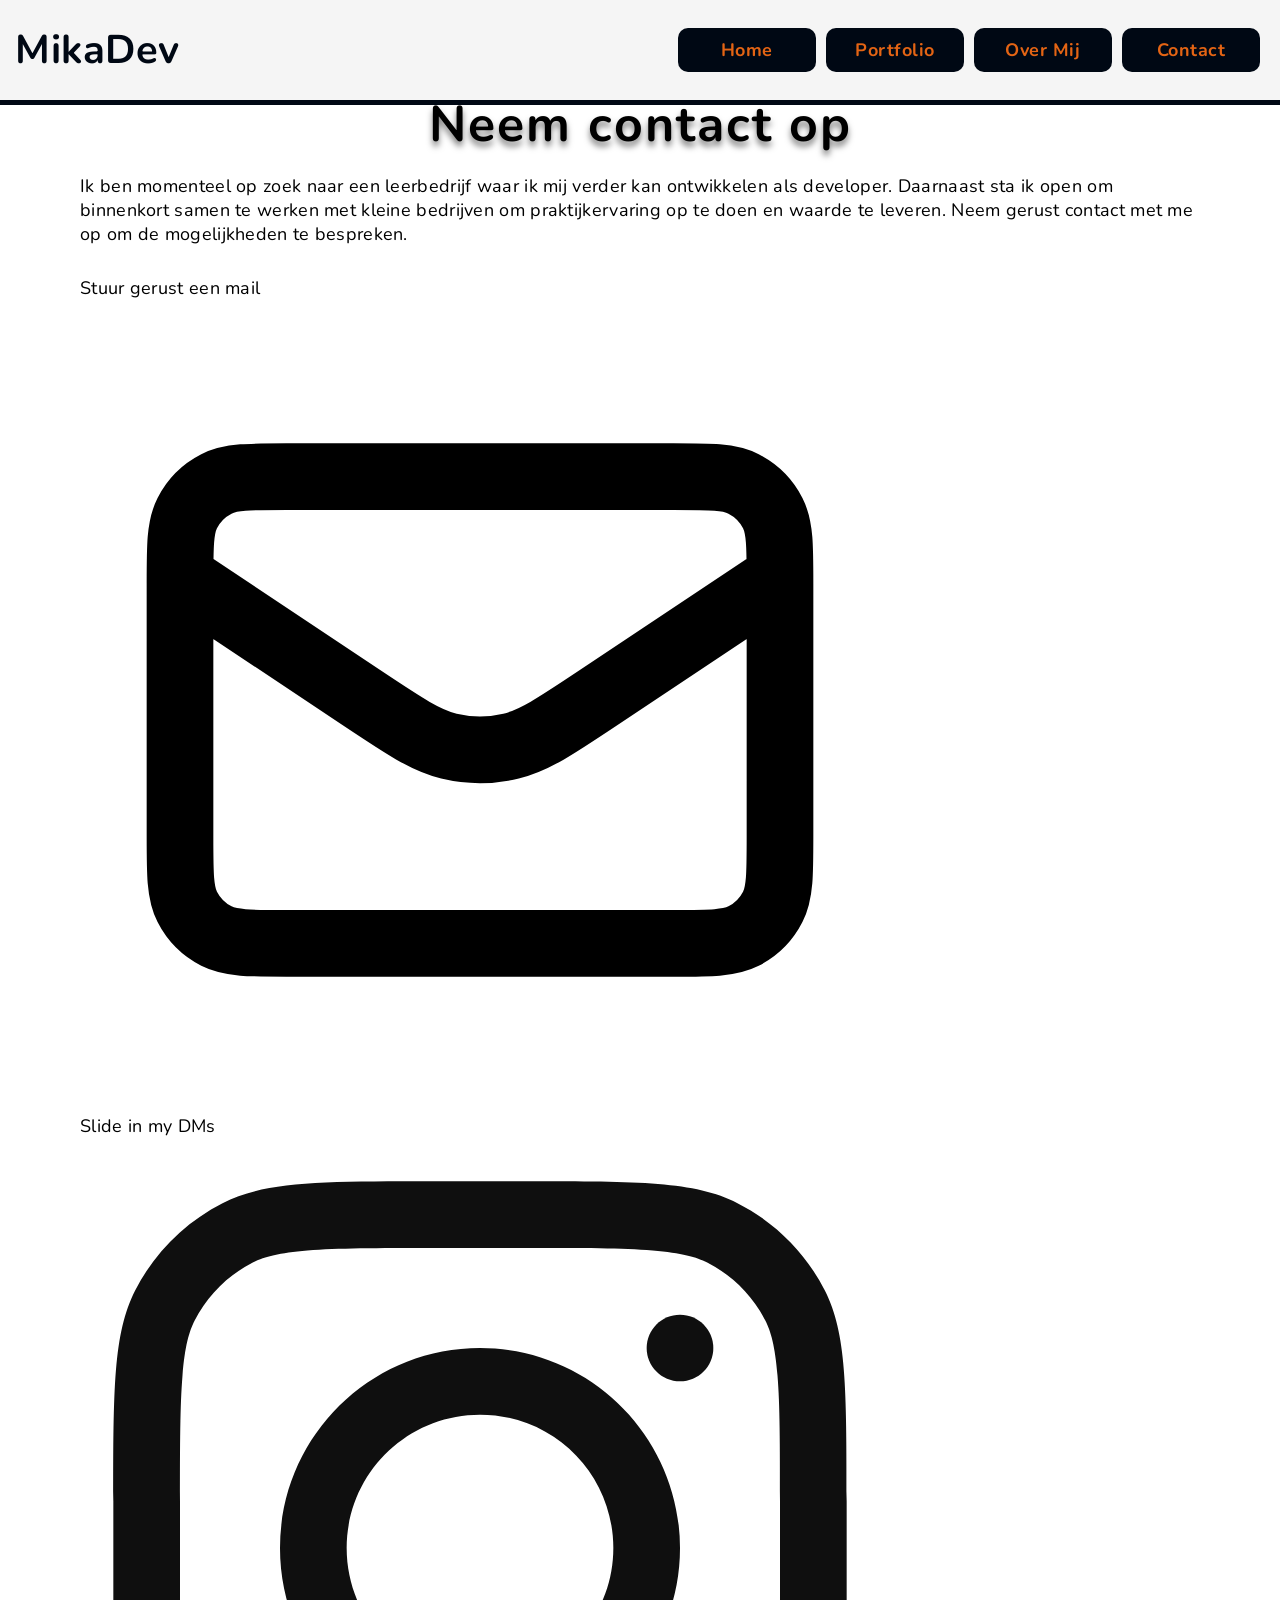
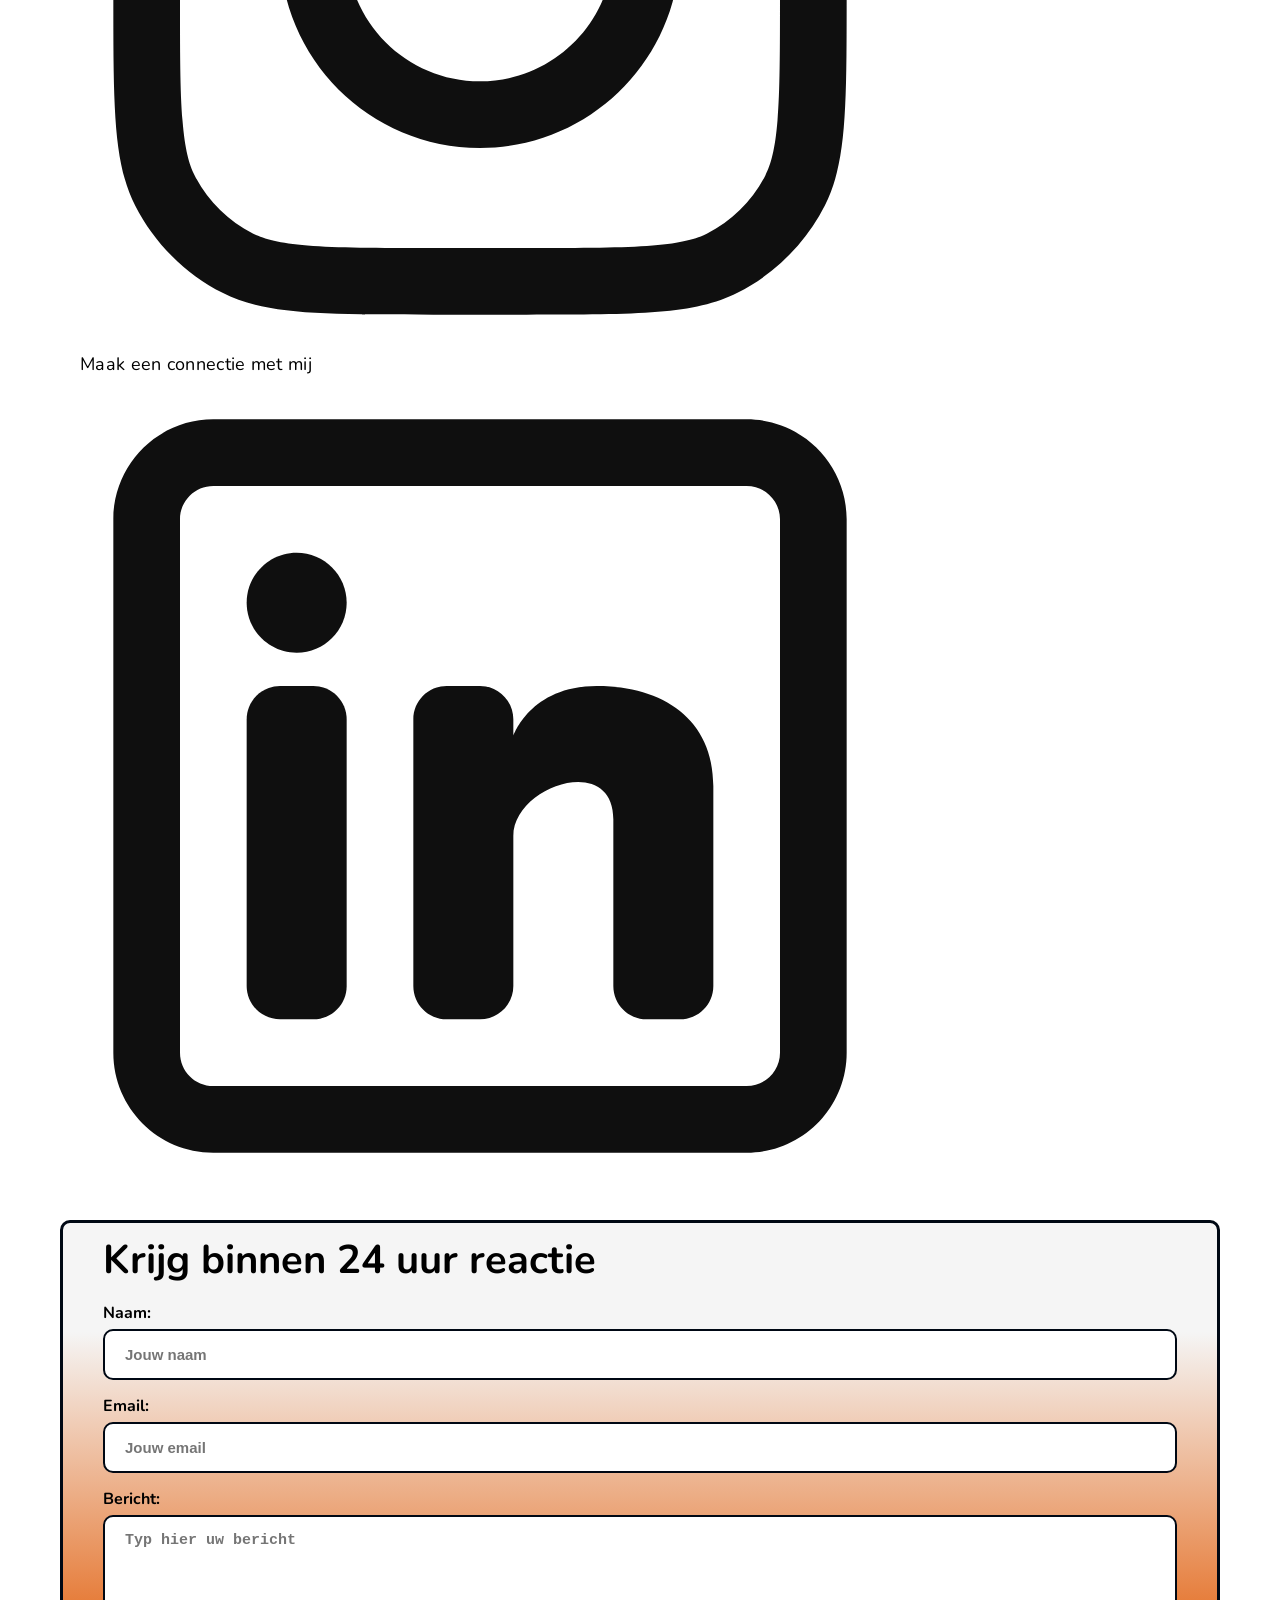
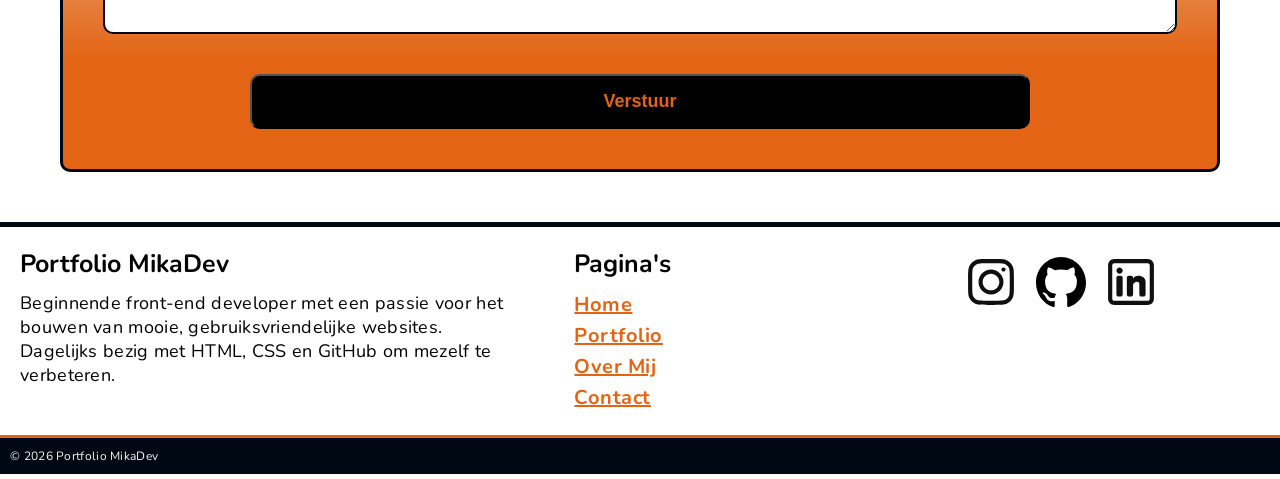
==== contact.html @ 74ca9ab7 "contact page html gemaakt" ====
<!doctype html>
<html lang="en">
  <head>
    <meta charset="UTF-8" />
    <meta name="viewport" content="width=device-width, initial-scale=1.0" />
    <title>Portfolio Mika</title>
    <link rel="stylesheet" href="css/style.css" />
    <link
      href="https://fonts.googleapis.com/css2?family=Nunito:ital,wght@0,200..1000;1,200..1000&display=swap"
      rel="stylesheet"
    />
  </head>
  <body>
    <header>
      <nav class="navbar">
        <a href="index.html" class="nav-logo">MikaDev</a>

        <ul>
          <li><a href="index.html">Home</a></li>
          <li><a href="portfolio.html">Portfolio</a></li>
          <li><a href="over-mij.html">Over Mij</a></li>
          <li><a href="contact.html">Contact</a></li>
        </ul>
      </nav>
    </header>

    <main>
      <section class="contact-page-text">
        <div class="container">
          <h1>Neem contact op</h1>
          <p>
            Ik ben momenteel op zoek naar een leerbedrijf waar ik mij verder kan
            ontwikkelen als developer. Daarnaast sta ik open om binnenkort samen
            te werken met kleine bedrijven om praktijkervaring op te doen en
            waarde te leveren. Neem gerust contact met me op om de mogelijkheden
            te bespreken.
          </p>
        </div>
      </section>

      <section class="contact-page-socials">
        <div class="container">
          <div class="contact-socials-grid">
            <div class="contact-socials-card">
              <p>Stuur gerust een mail</p>
              <a href="mailto:jouwemail@gmail.com?subject=Contact via portfolio"
                ><img
                  src="img/email logo.svg"
                  alt="logo van een envelop voor email"
              /></a>
            </div>

            <div class="contact-socials-card">
              <p>Slide in my DMs</p>
              <a
                href="https://www.instagram.com/mikafios/"
                target="_blank"
                rel="noopener noreferrer"
                ><img src="img/Instagram logo.svg" alt="logo van instagram"
              /></a>
            </div>

            <div class="contact-socials-card">
              <p>Maak een connectie met mij</p>
              <a
                href="https://www.linkedin.com/in/mika-huibrechtse-4631a63ba/?skipRedirect=true"
                target="_blank"
                rel="noopener noreferrer"
                ><img src="img/Linkedin Logo.svg" alt="logo van linkedin"
              /></a>
            </div>
          </div>
        </div>
      </section>

      <section class="contact" id="contact">
        <div class="container">
          <h2>Krijg binnen 24 uur reactie</h2>
          <form action="#" method="post">
            <div class="form-group">
              <label for="name">Naam: </label>
              <input
                type="text"
                id="name"
                name="name"
                required
                placeholder="Jouw naam"
              />
            </div>

            <div class="form-group">
              <label for="email">Email: </label>
              <input
                type="email"
                id="email"
                name="email"
                required
                placeholder="Jouw email"
              />
            </div>

            <div class="form-group">
              <label for="bericht">Bericht: </label>
              <textarea
                name="bericht"
                id="bericht"
                placeholder="Typ hier uw bericht"
                rows="5"
                required
              ></textarea>
            </div>

            <button class="btn" type="submit">Verstuur</button>
          </form>
        </div>
      </section>
    </main>

    <footer class="footer">
      <div class="footer-grid-full">
        <div class="footer-grid">
          <div class="footer-card">
            <h3>Portfolio MikaDev</h3>
            <p>
              Beginnende front-end developer met een passie voor het bouwen van
              mooie, gebruiksvriendelijke websites. Dagelijks bezig met HTML,
              CSS en GitHub om mezelf te verbeteren.
            </p>
          </div>
          <div class="footer-card">
            <h3>Pagina's</h3>
            <ul>
              <li><a href="index.html">Home</a></li>
              <li><a href="portfolio.html">Portfolio</a></li>
              <li><a href="over-mij.html">Over Mij</a></li>
              <li><a href="contact.html">Contact</a></li>
            </ul>
          </div>
        </div>
        <div class="footer-socials">
          <a
            href="https://www.instagram.com/mikafios/"
            target="_blank"
            rel="noopener noreferrer"
            ><img src="img/Instagram logo.svg" alt="logo van instagram"
          /></a>
          <a
            href="https://github.com/MikaDevelopNL/MikaH-Portfolio"
            target="_blank"
            rel="noopener noreferrer"
            ><img src="img/Github logo.svg" alt="logo van github"
          /></a>
          <a
            href="https://www.linkedin.com/in/mika-huibrechtse-4631a63ba/?skipRedirect=true"
            target="_blank"
            rel="noopener noreferrer"
            ><img src="img/Linkedin Logo.svg" alt="logo van linkedin"
          /></a>
        </div>
      </div>

      <div class="footer-bottom">
        <p class="footer-copyright">&copy; 2026 Portfolio MikaDev</p>
      </div>
    </footer>
  </body>
</html>
---- css/style.css ----
/* ---------------
    CSS BASIS
 -----------------*/
/* Hier gaan alleen de resets in */
* {
  margin: 0;
  padding: 0;
  box-sizing: border-box;
  overflow-wrap: break-word;
}

.container {
  max-width: 1200px;
  margin: 0 auto;
  padding: 0 20px;
}

html {
  font-size: 62.5%;
}
/* ---------------
    ALGEMEEN
 -----------------*/
/* Hier komen alle semantische elementen */
:root {
  /* kleuren */
  --primary-color: #e36414;
  --secundairy-color: #000814;
  --background-color: #0f0f0f;
  --text-color: #fff;
  --border-color: #e36414;
  --background-button: black;
  /* Spacing */
  --letter-spacing: 0.03rem;
  /* Border Radius */
  --border-radius: 10px;
  /* Schaduwen */
  --text-shadow: 0 5px 6px rgba(0, 0, 0, 0.5);
  --box-shadow: 5px 10px 5px rgba(0, 0, 0, 0.5);
}

body {
  font-family: Nunito, sans-serif;
  overflow-x: hidden;
}

main section {
  margin: 3rem 0;
}

h1,
h2,
h3,
h4 {
  margin-bottom: 1.5rem;
}

h1 {
  text-align: center;
  font-size: 5rem;
  text-shadow: var(--text-shadow);
  letter-spacing: 0.2rem;
}

h2 {
  font-size: 4rem;
}

h3 {
  font-size: 2.5rem;
}

h4 {
  font-size: 2rem;
}

p {
  font-size: 1.5rem;
  letter-spacing: var(--letter-spacing);
  margin-bottom: 1rem;
}

li {
  font-size: 2rem;
}

a {
  color: var(--primary-color);
  font-weight: bold;
  letter-spacing: 0.05rem;
}

a:hover,
a:focus {
  color: whitesmoke;
  text-decoration: underline;
}

a:active {
  color: whitesmoke;
  transform: translateY(2px);
}
/* ---------------
    NAVBAR
 -----------------*/
/* Hier komt alles van de navigatie in van de website */
.navbar {
  display: grid;
  align-items: center;
  max-width: 100%;
  position: static;
  padding: 2rem 1.5rem 0 1.5rem;
  background-color: whitesmoke;
}

.navbar .nav-logo {
  font-size: 3rem;
  font-weight: bold;
  color: var(--secundairy-color);
  text-decoration: none;
  margin-bottom: 2rem;
  border-bottom: 5px solid var(--secundairy-color);
  padding-bottom: 0.5rem;
  width: 100%;
}

.navbar ul {
  list-style: none;
  display: grid;
  grid-template-columns: repeat(2, 1fr);
  gap: 10px;
  margin: 0 auto;
  width: 90%;
  border-bottom: 3px solid var(--secundairy-color);
  padding-bottom: 2rem;
}

.navbar li {
  border: 3px solid var(--border-color);
  padding: 0.8rem;
  width: 90%;
  height: 100%;
  text-align: center;
  display: inline-block;
  margin: 0 auto;
}

.navbar li a {
  display: block;
  width: 100%;
  height: 100%;
  text-decoration: none;
  margin-bottom: 0;
}

/* ---------------
    HERO
 -----------------*/
/* Hier komt de hero te staan */
.hero {
  margin: 1rem 0;
  position: relative;
}

.hero-content {
  background-image:
    linear-gradient(rgba(0, 0, 0, 0.2), rgba(0, 0, 0, 0.2)),
    url("../img/foto-mika-veld.jpeg");
  background-size: cover;
  background-position: center;
  background-repeat: no-repeat;
  min-height: 30rem;
  width: 100%;
  display: flex;
  flex-direction: column;
  text-align: center;
  border-top: 3px solid var(--border-color);
  border-bottom: 3px solid var(--border-color);
}

.hero-content h1 {
  margin: 0.5rem auto 6rem;
  padding: 1rem 0;
  font-size: clamp(1.8rem, 3vw, 4rem);
  text-shadow: var(--text-shadow);
  letter-spacing: 0.05rem;
  background-color: rgba(245, 245, 245, 0.752);
  border-radius: var(--border-radius);
  box-shadow: var(--box-shadow);
  width: 90%;
}

.hero-buttons {
  display: flex;
  margin-top: 4rem;
}

.hero-content a {
  margin: 8rem auto 1rem;
  text-align: center;
  background-color: var(--background-button);
  padding: 0.75rem 4rem;
  border: 2px solid whitesmoke;
  font-size: 1.3rem;
  font-weight: bold;
  border-radius: var(--border-radius);
  color: whitesmoke;
  text-decoration: none;
}

/* ---------------
    SECTIES
 -----------------*/
/* Hier komen alle secties in om te stylen */

/* HOMEPAGE */

.over-mij-grid {
  display: grid;
  grid-template-columns: 1fr;
}

.over-mij-image {
  display: flex;
  gap: 10px;
  padding-left: 2rem;
  margin: 0 0 2rem;
}

.over-mij-image img {
  display: block;
  object-fit: cover;
  width: 150px;
  height: auto;
  border: 3px solid var(--secundairy-color);
  border-radius: var(--border-radius);
  box-shadow: var(--box-shadow);
}

.over-mij-image-text {
  display: flex;
  flex-direction: column;
  margin: auto 0;
  letter-spacing: var(--letter-spacing);
}

.over-mij-text p {
  letter-spacing: var(--letter-spacing);
}

.over-mij-text a {
  margin: 3rem 1rem 1rem auto;
  display: block;
  width: fit-content;
}

.specialiteiten {
  background-color: var(--background-color);
  border-bottom: 2px solid var(--border-color);
  border-top: 2px solid var(--border-color);
  color: whitesmoke;
  padding: 2rem 0;
  max-width: 100%;
  overflow: hidden;
}

.specialiteiten h2 {
  text-align: center;
  padding-bottom: 2rem;
  border-bottom: 2px solid whitesmoke;
}

.specialiteiten-grid {
  display: flex;
  flex-direction: column;
  gap: 10px;
}

.specialiteiten-card {
  display: flex;
  flex-direction: column;
  margin: 1rem 1rem;
  gap: 10px;
  padding-bottom: 2rem;
}

.specialiteiten-card.reverse div {
  flex-direction: row-reverse;
}

.specialiteiten-card div {
  display: flex;
  gap: 10px;
}

.specialiteiten-card .icon {
  font-size: 5rem;
  margin: auto 0;
}

.specialiteiten-card p {
  margin: auto 1rem;
}

.specialiteiten-card h3 {
  overflow-wrap: break-word;
}

.specialiteiten-card.reverse h3 {
  margin-left: auto;
}

.specialiteiten-card.reverse p {
  flex-direction: row-reverse;
  text-align: right;
}

.specialiteiten-card:not(:last-of-type) {
  border-bottom: 2px solid whitesmoke;
}

.specialiteiten a {
  background-color: whitesmoke;
  text-align: center;
  font-size: 1.5rem;
}

.specialiteiten a:hover {
  color: black;
}

.projecten h2 {
  text-align: center;
}

.projecten-grid {
  display: grid;
  grid-template-columns: 1fr;
  gap: 10px;
}

.projecten-card {
  display: flex;
  flex-direction: column;
}

.projecten-card .tools::before {
  content: "🛠️";
  font-size: 2rem;
  margin-right: 0.5rem;
}

.projecten-card a {
  display: block;
  text-align: center;
}

.contact {
  border: 3px solid var(--secundairy-color);
  border-radius: var(--border-radius);
  margin: 1rem 2rem;
  background: linear-gradient(
    to bottom,
    whitesmoke 20%,
    var(--primary-color) 80%
  );
}

.contact h2 {
  margin-top: 1rem;
}

.form-group {
  display: flex;
  flex-direction: column;
  gap: 5px;
  margin: 1.5rem 2rem;
}

.form-group label {
  font-size: 1.6rem;
  font-weight: bold;
  margin-right: 0.5rem;
}

.form-group input,
.form-group textarea {
  width: 100%;
  border: 2px solid var(--secundairy-color);
  border-radius: var(--border-radius);
  padding: 1rem 1.5rem;
  font-weight: bolder;
  font-size: 1.3rem;
  outline: none;
}

.form-group input:focus,
.form-group textarea:focus {
  border: 3px solid var(--border-color);
}

.contact .btn {
  display: block;
  margin: 2rem auto;
  text-align: center;
  width: 70%;
}

/* ---------------
    COMPONENTEN
 -----------------*/
/* Hier komen de buttons en knoppen in */
.btn {
  background-color: var(--background-button);
  padding: 1.5rem 3rem;
  border-radius: var(--border-radius);
  font-weight: bold;
  font-size: 1.5rem;
  text-decoration: none;
  display: inline-block;
  color: var(--primary-color);
}

.btn:hover {
  transform: translateY(-2px);
}
/* ---------------
    FOOTER
 -----------------*/
/* Hier komt de hele footer te staan */
.footer {
  margin-top: 5rem;
  border-top: 5px solid var(--secundairy-color);
}

.footer-grid {
  display: grid;
  grid-template-columns: 2fr 1fr;
  gap: 10px;
  margin: 2rem;
}

.footer-card {
  display: flex;
  flex-direction: column;
}

.footer-grid p {
  display: flex;
  margin: auto 0;
  letter-spacing: var(--letter-spacing);
}

.footer-grid a:hover {
  color: black;
}

.footer-card ul {
  list-style-type: none;
}

.footer-card li {
  padding: 0.4rem 0;
}

.footer-socials {
  margin-left: 1.5rem;
  margin-bottom: 1rem;
}

.footer-socials img {
  width: 4rem;
  height: 4rem;
  margin: 0.5rem;
}

.footer-bottom {
  background-color: var(--secundairy-color);
  border-top: 3px solid var(--border-color);
}

.footer-bottom p {
  margin-bottom: 0;
  color: whitesmoke;
  padding: 1rem;
  font-size: 1.2rem;
}
/* ---------------
    MEDIA QUERIES
 -----------------*/
@media (min-width: 768px) {
  /* ---------------
    ALGEMEEN
 -----------------*/
  /* Hier komen alle semantische elementen */
  main {
    margin-top: 9rem;
  }

  main section {
    margin-right: 4rem;
    margin-left: 4rem;
  }

  main section .hero {
    margin-right: 0;
    margin-left: 0;
  }

  p {
    font-size: 1.8rem;
  }

  /* ---------------
    NAVBAR
 -----------------*/
  /* Hier komt alles van de navigatie in van de website */
  .navbar {
    display: flex;
    flex-direction: row;
    position: fixed;
    z-index: 100;
    min-width: 100%;
    border-bottom: 5px solid var(--secundairy-color);
    padding: 5rem 1.5rem;
    top: 0;
    height: 9rem;
  }

  .navbar .nav-logo {
    font-size: 4rem;
    border-bottom: none;
    margin-bottom: 0;
    padding-bottom: 0;
  }

  .navbar ul {
    display: flex;
    border-bottom: none;
    padding-bottom: 0;
    gap: 0;
    white-space: nowrap;
  }

  .navbar li {
    border: none;
    color: var(--primary-color);
    padding: 0.5rem;
  }

  .navbar li a {
    background-color: var(--secundairy-color);
    padding: 1rem 1rem;
    border-radius: var(--border-radius);
    font-size: 1.8rem;
  }
  /* ---------------
    HERO
 -----------------*/
  /* Hier komt de hero te staan */
  .hero-content {
    min-height: 46rem;
    border-top: none;
    border-bottom: 3px solid var(--border-color);
  }

  .hero-content h1 {
    margin-top: 2rem;
  }

  .hero-content a {
    font-size: 2rem;
  }

  .hero-content .btn.left {
    margin-left: 5rem;
  }

  .hero-content .btn.right {
    margin-right: 5rem;
  }

  /* ---------------
    SECTIES
 -----------------*/
  /* Hier komen alle secties in om te stylen */

  .over-mij-grid {
    grid-template-columns: 1fr 2fr;
    gap: 2rem;
  }

  .over-mij-image {
    flex-direction: column;
    padding-left: 0;
    margin: auto 0;
    gap: 40px;
  }

  .over-mij-image img {
    width: 180px;
  }

  .over-mij-text {
    border-left: 3px solid var(--secundairy-color);
    padding-left: 2rem;
  }

  .over-mij-text a {
    width: 50%;
    text-align: center;
    margin: 0 auto;
  }

  .specialiteiten-card p {
    margin: auto 1rem;
  }

  .specialiteiten a {
    font-size: 1.8rem;
  }

  .contact h2 {
    margin-left: 2rem;
  }

  .form-group input,
  .form-group textarea {
    padding: 1.5rem 2rem;
    font-size: 1.5rem;
  }
  /* ---------------
    COMPONENTEN
 -----------------*/
  /* Hier komen de buttons en knoppen in */
  .btn {
    font-size: 1.8rem;
  }

  /* ---------------
    FOOTER
 -----------------*/
  /* Hier komt de hele footer te staan */
  .footer-grid-full {
    display: grid;
    grid-template-columns: 2fr 1fr;
    margin: 2rem;
  }

  .footer-grid {
    margin: 0;
  }
  .footer-grid h3 {
    margin-bottom: 1rem;
  }
  .footer-grid p {
    margin-top: 0;
    margin-right: 4rem;
  }

  .footer-grid li {
    padding: 0 0 0.4rem;
  }

  .footer-socials {
    display: flex;
    justify-content: center;
  }

  .footer-socials img {
    width: 5rem;
    height: 5rem;
    margin: 1rem;
  }
}

@media (min-width: 1024px) {
  /* ---------------
    ALGEMEEN
 -----------------*/
  /* Hier komen alle semantische elementen */
  main section {
    margin-right: 6rem;
    margin-left: 6rem;
  }

  /* ---------------
    NAVBAR
 -----------------*/
  /* Hier komt alles van de navigatie in van de website */

  /* ---------------
    HERO
 -----------------*/
  /* Hier komt de hero te staan */

  .hero-content .btn {
    padding: 1.5rem 4rem;
    font-size: 2.5rem;
  }

  .hero-content .btn.left {
    margin-left: 8rem;
  }

  .hero-content .btn.right {
    margin-right: 8rem;
  }

  /* ---------------
    SECTIES
 -----------------*/
  /* Hier komen alle secties in om te stylen */

  .specialiteiten-card h3 {
    font-size: 3.5rem;
  }

  .contact {
    margin: 0 6rem;
  }

  .contact .btn {
    margin: 4rem auto;
  }

  /* ---------------
    COMPONENTEN
 -----------------*/
  /* Hier komen de buttons en knoppen in */

  /* ---------------
    FOOTER
 -----------------*/
  /* Hier komt de hele footer te staan */
}

@media (min-width: 1280px) {
  /* ---------------
    ALGEMEEN
 -----------------*/
  /* Hier komen alle semantische elementen */

  /* ---------------
    NAVBAR
 -----------------*/
  /* Hier komt alles van de navigatie in van de website */

  /* ---------------
    HERO
 -----------------*/
  /* Hier komt de hero te staan */

  /* ---------------
    SECTIES
 -----------------*/
  /* Hier komen alle secties in om te stylen */

  /* ---------------
    COMPONENTEN
 -----------------*/
  /* Hier komen de buttons en knoppen in */

  /* ---------------
    FOOTER
 -----------------*/
  /* Hier komt de hele footer te staan */
}
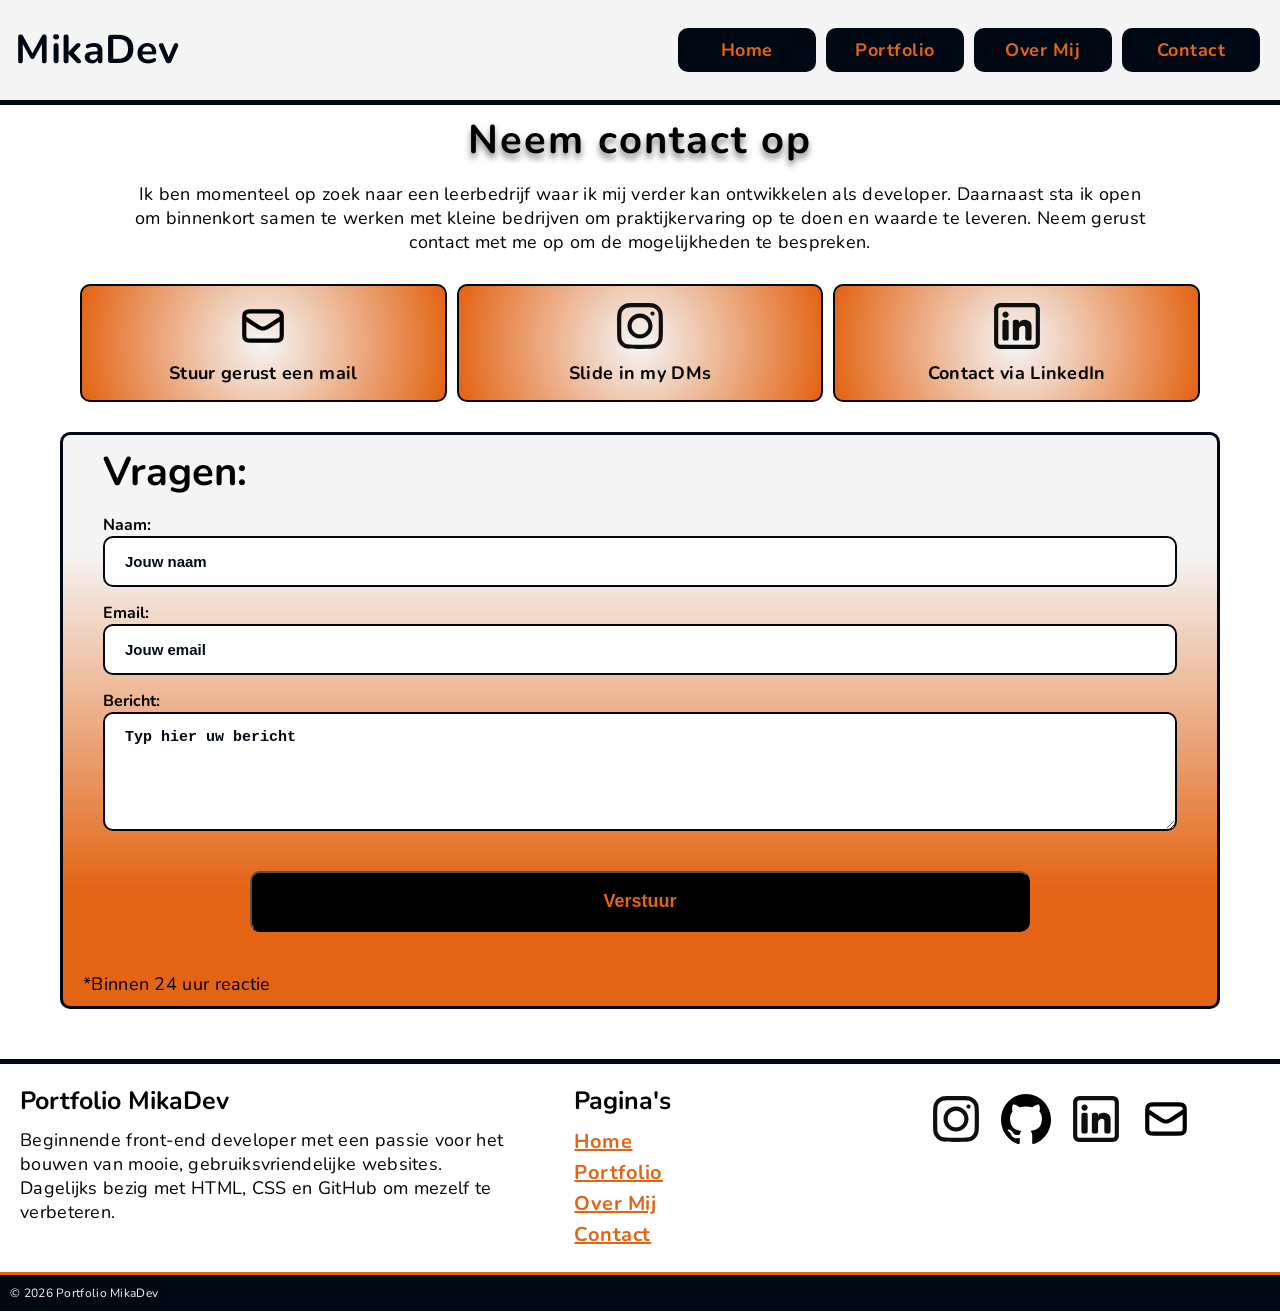
==== commit 5d9d5e68: "contact page css helemaal af" ====
--- a/contact.html
+++ b/contact.html
@@ -42,32 +42,33 @@
         <div class="container">
           <div class="contact-socials-grid">
             <div class="contact-socials-card">
-              <p>Stuur gerust een mail</p>
-              <a href="mailto:jouwemail@gmail.com?subject=Contact via portfolio"
+              <a
+                href="mailto:mikadeveloper@hotmail.com?subject=Contact via portfolio"
                 ><img
                   src="img/email logo.svg"
                   alt="logo van een envelop voor email"
               /></a>
+              <p>Stuur gerust een mail</p>
             </div>
 
             <div class="contact-socials-card">
-              <p>Slide in my DMs</p>
               <a
                 href="https://www.instagram.com/mikafios/"
                 target="_blank"
                 rel="noopener noreferrer"
                 ><img src="img/Instagram logo.svg" alt="logo van instagram"
               /></a>
+              <p>Slide in my DMs</p>
             </div>
 
             <div class="contact-socials-card">
-              <p>Maak een connectie met mij</p>
               <a
                 href="https://www.linkedin.com/in/mika-huibrechtse-4631a63ba/?skipRedirect=true"
                 target="_blank"
                 rel="noopener noreferrer"
                 ><img src="img/Linkedin Logo.svg" alt="logo van linkedin"
               /></a>
+              <p>Contact via LinkedIn</p>
             </div>
           </div>
         </div>
@@ -75,7 +76,7 @@
 
       <section class="contact" id="contact">
         <div class="container">
-          <h2>Krijg binnen 24 uur reactie</h2>
+          <h2>Vragen:</h2>
           <form action="#" method="post">
             <div class="form-group">
               <label for="name">Naam: </label>
@@ -111,6 +112,7 @@
             </div>
 
             <button class="btn" type="submit">Verstuur</button>
+            <p>*Binnen 24 uur reactie</p>
           </form>
         </div>
       </section>
@@ -156,6 +158,12 @@
             rel="noopener noreferrer"
             ><img src="img/Linkedin Logo.svg" alt="logo van linkedin"
           /></a>
+          <a
+            href="mailto:mikadeveloper@hotmail.com?subject=Contact via portfolio"
+            ><img
+              src="img/email logo.svg"
+              alt="logo van een envelop voor email"
+          /></a>
         </div>
       </div>
 
--- a/css/style.css
+++ b/css/style.css
@@ -131,8 +131,7 @@
   gap: 10px;
   margin: 0 auto;
   width: 90%;
-  border-bottom: 3px solid var(--secundairy-color);
-  padding-bottom: 2rem;
+  padding-bottom: 1rem;
 }
 
 .navbar li {
@@ -158,7 +157,7 @@
  -----------------*/
 /* Hier komt de hero te staan */
 .hero {
-  margin: 1rem 0;
+  margin: 0 0 1rem;
   position: relative;
 }
 
@@ -174,8 +173,8 @@
   display: flex;
   flex-direction: column;
   text-align: center;
-  border-top: 3px solid var(--border-color);
-  border-bottom: 3px solid var(--border-color);
+  border-top: 3px solid var(--secundairy-color);
+  border-bottom: 3px solid var(--secundairy-color);
 }
 
 .hero-content h1 {
@@ -213,7 +212,9 @@
  -----------------*/
 /* Hier komen alle secties in om te stylen */
 
-/* HOMEPAGE */
+/* ---------------
+    HOME PAGE 
+ -----------------*/
 
 .over-mij-grid {
   display: grid;
@@ -256,8 +257,8 @@
 
 .specialiteiten {
   background-color: var(--background-color);
-  border-bottom: 2px solid var(--border-color);
-  border-top: 2px solid var(--border-color);
+  border-bottom: 3px solid var(--border-color);
+  border-top: 3px solid var(--border-color);
   color: whitesmoke;
   padding: 2rem 0;
   max-width: 100%;
@@ -322,7 +323,7 @@
 .specialiteiten a {
   background-color: whitesmoke;
   text-align: center;
-  font-size: 1.5rem;
+  font-size: 1.8rem;
 }
 
 .specialiteiten a:hover {
@@ -373,7 +374,6 @@
 .form-group {
   display: flex;
   flex-direction: column;
-  gap: 5px;
   margin: 1.5rem 2rem;
 }
 
@@ -392,6 +392,7 @@
   font-weight: bolder;
   font-size: 1.3rem;
   outline: none;
+  color: var(--secundairy-color);
 }
 
 .form-group input:focus,
@@ -399,12 +400,78 @@
   border: 3px solid var(--border-color);
 }
 
+.form-group input::placeholder,
+.form-group textarea::placeholder {
+  color: var(--secundairy-color);
+}
+
 .contact .btn {
   display: block;
   margin: 2rem auto;
   text-align: center;
   width: 70%;
 }
+/* ---------------
+    PORTFOLIO PAGE
+ -----------------*/
+
+/* ---------------
+    OVER MIJ PAGE
+ -----------------*/
+
+/* ---------------
+    CONTACT PAGE
+ -----------------*/
+.contact-page-text {
+  max-width: 100%;
+}
+
+.contact-page-text h1 {
+  font-size: 4rem;
+  border-top: 3px solid var(--secundairy-color);
+  padding-top: 2rem;
+}
+
+.contact-page-text p {
+  text-align: center;
+  margin: 0 5rem;
+}
+
+.contact-socials-grid {
+  display: grid;
+  grid-template-columns: repeat(3, 1fr);
+  gap: 10px;
+  align-items: stretch;
+}
+
+.contact-socials-card {
+  display: flex;
+  flex-direction: column;
+  align-items: center;
+  justify-content: center;
+  padding: 0.5rem;
+  background: radial-gradient(circle, whitesmoke 1%, var(--primary-color) 99%);
+  border: 2px solid var(--secundairy-color);
+  border-radius: var(--border-radius);
+}
+
+.contact-socials-card a {
+  display: flex;
+  align-items: center;
+  justify-content: center;
+  margin: 1rem auto;
+}
+.contact-socials-card img {
+  width: 50px;
+  height: 50px;
+  object-fit: cover;
+}
+
+.contact-socials-card p {
+  text-align: center;
+  font-weight: bold;
+  margin-top: auto;
+}
 
 /* ---------------
     COMPONENTEN
@@ -412,10 +479,10 @@
 /* Hier komen de buttons en knoppen in */
 .btn {
   background-color: var(--background-button);
-  padding: 1.5rem 3rem;
+  padding: 1.8rem 3rem;
   border-radius: var(--border-radius);
   font-weight: bold;
-  font-size: 1.5rem;
+  font-size: 1.8rem;
   text-decoration: none;
   display: inline-block;
   color: var(--primary-color);
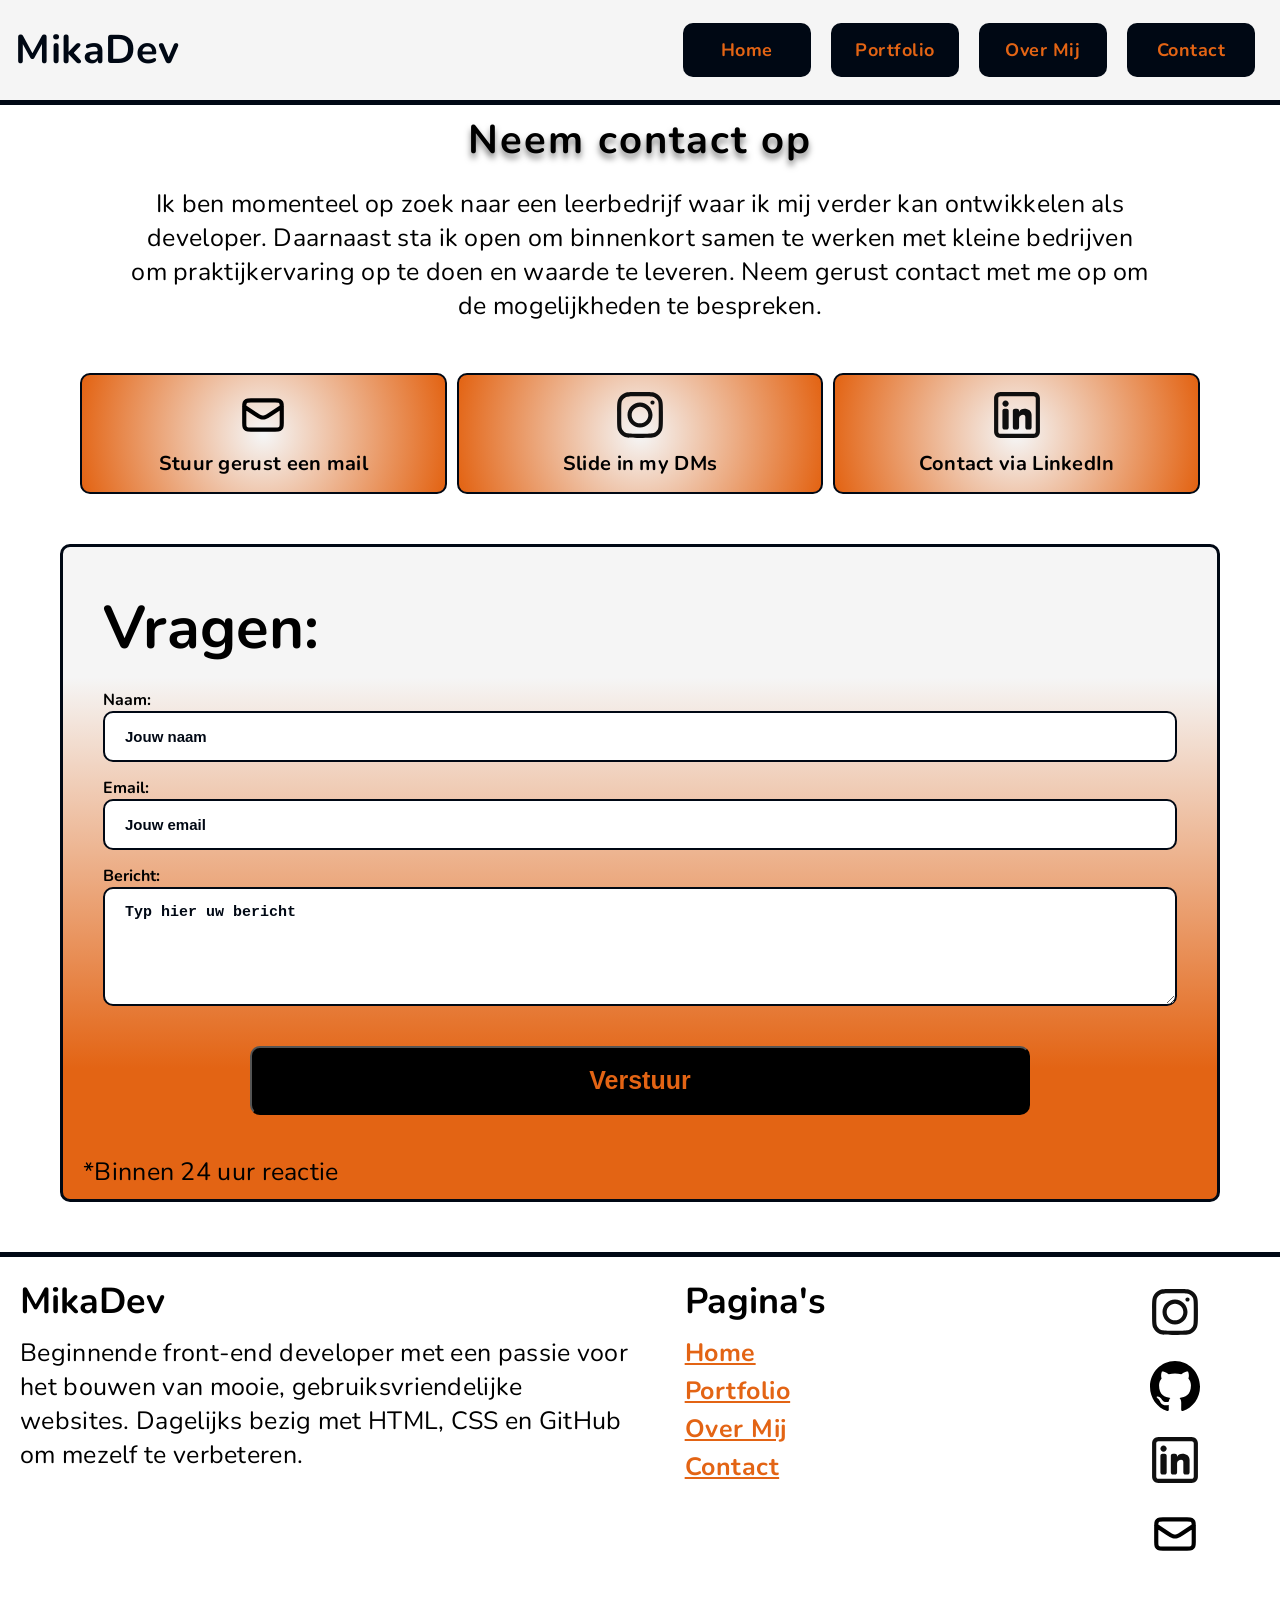
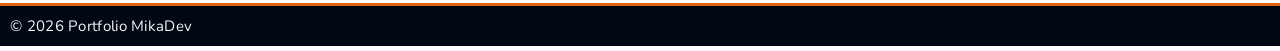
==== commit 5f19547c: "website nog beter responsive gemaakt en contact page volledig responsive" ====
--- a/contact.html
+++ b/contact.html
@@ -122,7 +122,7 @@
       <div class="footer-grid-full">
         <div class="footer-grid">
           <div class="footer-card">
-            <h3>Portfolio MikaDev</h3>
+            <h3>MikaDev</h3>
             <p>
               Beginnende front-end developer met een passie voor het bouwen van
               mooie, gebruiksvriendelijke websites. Dagelijks bezig met HTML,
--- a/css/style.css
+++ b/css/style.css
@@ -75,7 +75,7 @@
 }
 
 p {
-  font-size: 1.5rem;
+  font-size: 2rem;
   letter-spacing: var(--letter-spacing);
   margin-bottom: 1rem;
 }
@@ -180,7 +180,7 @@
 .hero-content h1 {
   margin: 0.5rem auto 6rem;
   padding: 1rem 0;
-  font-size: clamp(1.8rem, 3vw, 4rem);
+  font-size: clamp(3rem, 3vw, 4rem);
   text-shadow: var(--text-shadow);
   letter-spacing: 0.05rem;
   background-color: rgba(245, 245, 245, 0.752);
@@ -200,7 +200,7 @@
   background-color: var(--background-button);
   padding: 0.75rem 4rem;
   border: 2px solid whitesmoke;
-  font-size: 1.3rem;
+  font-size: 2rem;
   font-weight: bold;
   border-radius: var(--border-radius);
   color: whitesmoke;
@@ -368,7 +368,7 @@
 }
 
 .contact h2 {
-  margin-top: 1rem;
+  margin-top: 4rem;
 }
 
 .form-group {
@@ -407,7 +407,7 @@
 
 .contact .btn {
   display: block;
-  margin: 2rem auto;
+  margin: 2rem auto 4rem;
   text-align: center;
   width: 70%;
 }
@@ -422,9 +422,6 @@
 /* ---------------
     CONTACT PAGE
  -----------------*/
-.contact-page-text {
-  max-width: 100%;
-}
 
 .contact-page-text h1 {
   font-size: 4rem;
@@ -442,6 +439,7 @@
   grid-template-columns: repeat(3, 1fr);
   gap: 10px;
   align-items: stretch;
+  margin-top: 3rem;
 }
 
 .contact-socials-card {
@@ -574,8 +572,32 @@
     margin-left: 0;
   }
 
+  h1 {
+    text-align: center;
+    text-shadow: var(--text-shadow);
+    letter-spacing: 0.2rem;
+  }
+
+  h2 {
+    font-size: 5rem;
+  }
+
+  h3 {
+    font-size: 3rem;
+  }
+
+  h4 {
+    font-size: 2.5rem;
+  }
+
   p {
-    font-size: 1.8rem;
+    font-size: 2rem;
+    letter-spacing: var(--letter-spacing);
+    margin-bottom: 1rem;
+  }
+
+  li {
+    font-size: 2.5rem;
   }
 
   /* ---------------
@@ -612,12 +634,12 @@
   .navbar li {
     border: none;
     color: var(--primary-color);
-    padding: 0.5rem;
+    padding: 1rem;
   }
 
   .navbar li a {
     background-color: var(--secundairy-color);
-    padding: 1rem 1rem;
+    padding: 1.5rem 2rem;
     border-radius: var(--border-radius);
     font-size: 1.8rem;
   }
@@ -687,6 +709,10 @@
     font-size: 1.8rem;
   }
 
+  .contact {
+    margin: 6rem 6rem;
+  }
+
   .contact h2 {
     margin-left: 2rem;
   }
@@ -696,6 +722,24 @@
     padding: 1.5rem 2rem;
     font-size: 1.5rem;
   }
+
+  /* ---------------
+    PORTFOLIO PAGE
+ -----------------*/
+
+  /* ---------------
+    OVER MIJ PAGE
+ -----------------*/
+
+  /* ---------------
+    CONTACT PAGE
+ -----------------*/
+
+  .contact-socials-card p {
+    font-size: 2rem;
+    padding: 0 3rem;
+  }
+
   /* ---------------
     COMPONENTEN
  -----------------*/
@@ -739,6 +783,10 @@
     height: 5rem;
     margin: 1rem;
   }
+
+  .footer-bottom p {
+    font-size: 1.5rem;
+  }
 }
 
 @media (min-width: 1024px) {
@@ -751,6 +799,41 @@
     margin-left: 6rem;
   }
 
+  h1,
+  h2,
+  h3,
+  h4 {
+    margin-bottom: 2rem;
+  }
+
+  h1 {
+    text-align: center;
+    text-shadow: var(--text-shadow);
+    letter-spacing: 0.2rem;
+  }
+
+  h2 {
+    font-size: 6rem;
+  }
+
+  h3 {
+    font-size: 4cqb;
+  }
+
+  h4 {
+    font-size: 3rem;
+  }
+
+  p {
+    font-size: 2.5rem;
+    letter-spacing: var(--letter-spacing);
+    margin-bottom: 1rem;
+  }
+
+  li {
+    font-size: 2.5rem;
+  }
+
   /* ---------------
     NAVBAR
  -----------------*/
@@ -783,6 +866,10 @@
     font-size: 3.5rem;
   }
 
+  .specialiteiten a {
+    font-size: 2.5rem;
+  }
+
   .contact {
     margin: 0 6rem;
   }
@@ -795,11 +882,23 @@
     COMPONENTEN
  -----------------*/
   /* Hier komen de buttons en knoppen in */
+  .btn {
+    font-size: 2.5rem;
+  }
 
   /* ---------------
     FOOTER
  -----------------*/
   /* Hier komt de hele footer te staan */
+  .footer-grid-full {
+    grid-template-columns: 4fr 1fr;
+  }
+
+  .footer-socials {
+    flex-direction: column;
+    align-items: flex-end;
+    margin-right: 5rem;
+  }
 }
 
 @media (min-width: 1280px) {
@@ -824,6 +923,24 @@
   /* Hier komen alle secties in om te stylen */
 
   /* ---------------
+    PORTFOLIO PAGE
+ -----------------*/
+
+  /* ---------------
+    OVER MIJ PAGE
+ -----------------*/
+
+  /* ---------------
+    CONTACT PAGE
+ -----------------*/
+
+  .contact-page-text,
+  .contact-page-socials,
+  .contact {
+    margin-top: 5rem;
+  }
+
+  /* ---------------
     COMPONENTEN
  -----------------*/
   /* Hier komen de buttons en knoppen in */
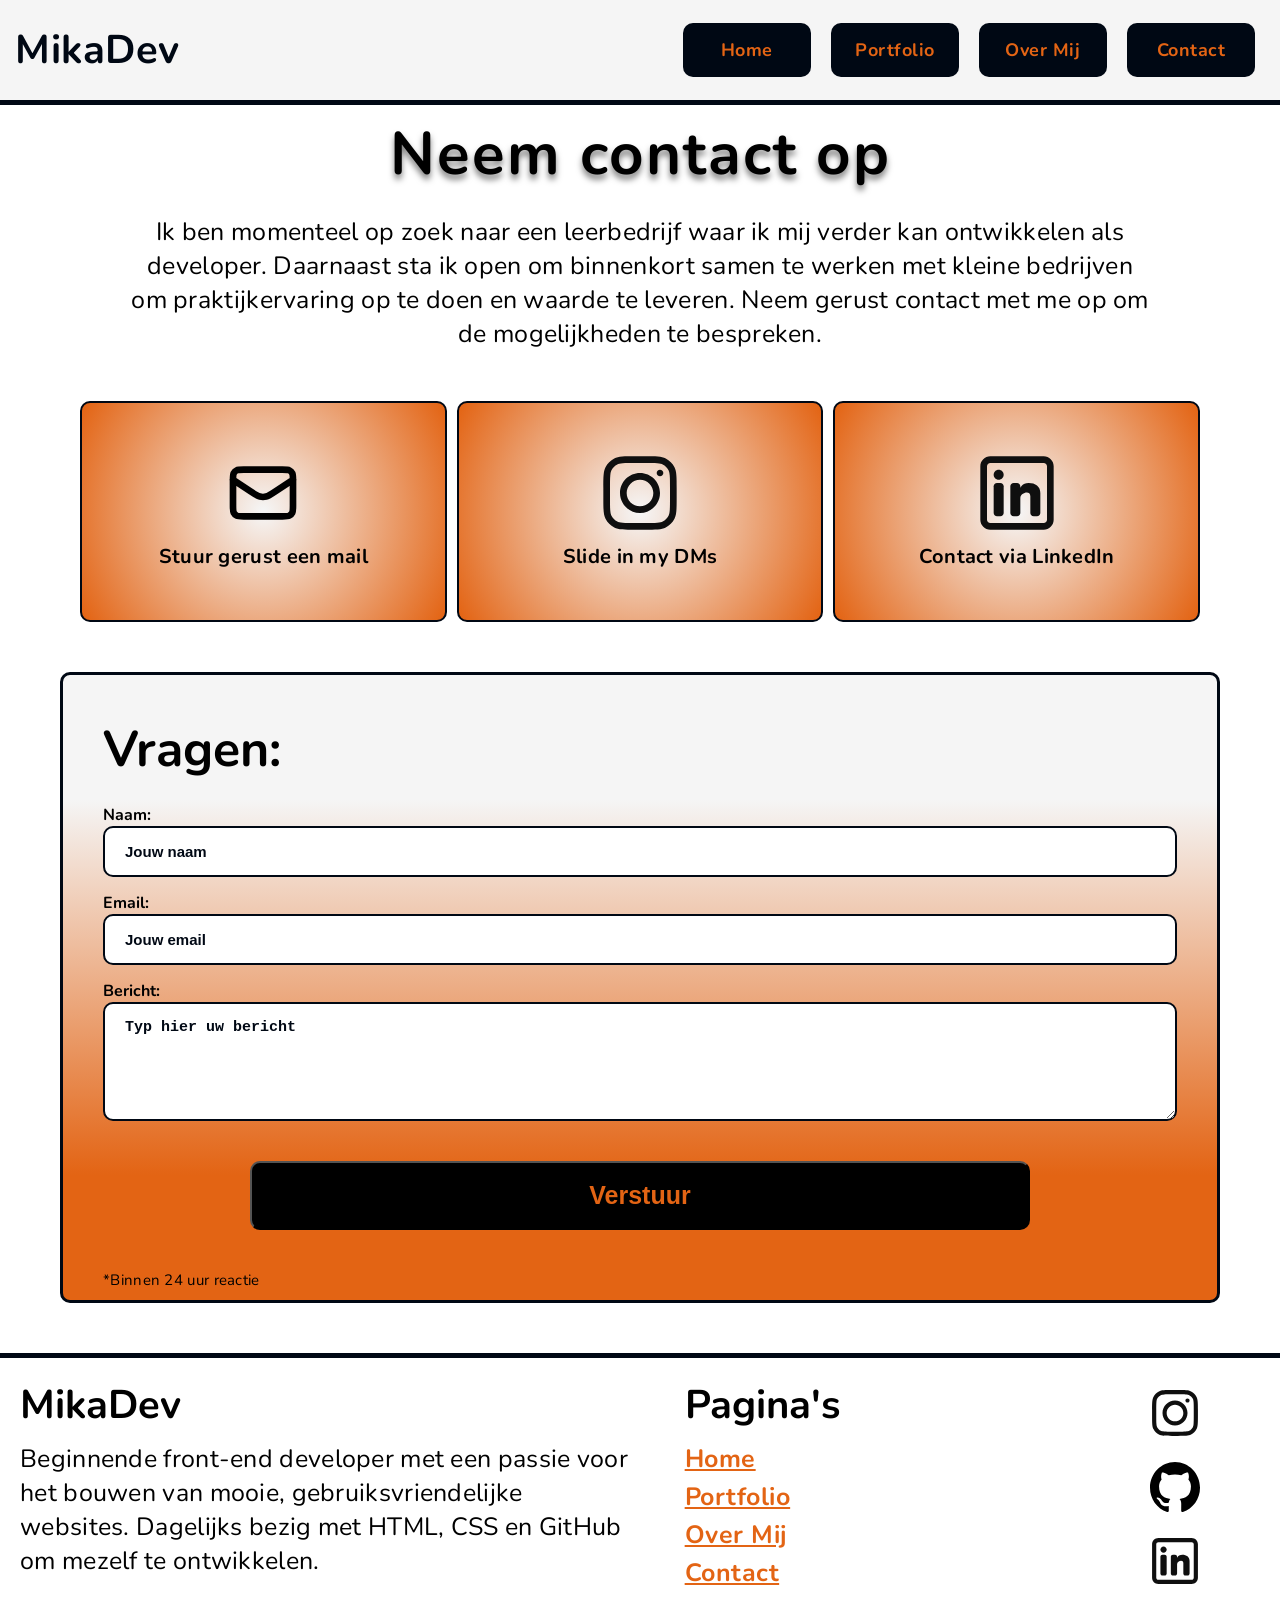
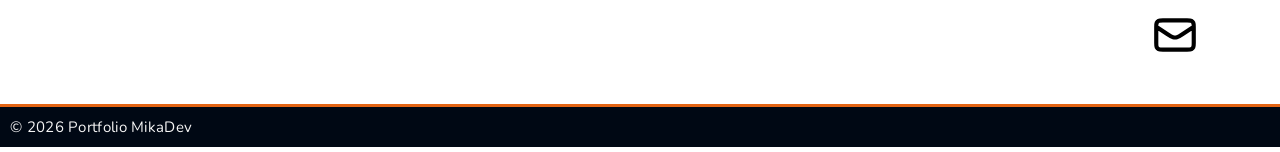
==== commit 20f70a5c: "over mij page volledig af met responsve design" ====
--- a/contact.html
+++ b/contact.html
@@ -126,7 +126,7 @@
             <p>
               Beginnende front-end developer met een passie voor het bouwen van
               mooie, gebruiksvriendelijke websites. Dagelijks bezig met HTML,
-              CSS en GitHub om mezelf te verbeteren.
+              CSS en GitHub om mezelf te ontwikkelen.
             </p>
           </div>
           <div class="footer-card">
--- a/css/style.css
+++ b/css/style.css
@@ -63,7 +63,7 @@
 }
 
 h2 {
-  font-size: 4rem;
+  font-size: 3rem;
 }
 
 h3 {
@@ -71,7 +71,7 @@
 }
 
 h4 {
-  font-size: 2rem;
+  font-size: 2.2rem;
 }
 
 p {
@@ -390,7 +390,6 @@
   border-radius: var(--border-radius);
   padding: 1rem 1.5rem;
   font-weight: bolder;
-  font-size: 1.3rem;
   outline: none;
   color: var(--secundairy-color);
 }
@@ -398,6 +397,7 @@
 .form-group input:focus,
 .form-group textarea:focus {
   border: 3px solid var(--border-color);
+  font-size: 1.8rem;
 }
 
 .form-group input::placeholder,
@@ -415,9 +415,146 @@
     PORTFOLIO PAGE
  -----------------*/
 
+.portfolio-projects {
+  margin: 0 1rem 2rem;
+  max-width: 100%;
+  border-top: 2px solid var(--secundairy-color);
+  padding-top: 2rem;
+}
+
+.portfolio-projects h1 {
+  font-size: 5rem;
+}
+
+.portfolio-projects-grid {
+  display: grid;
+  grid-template-columns: 1fr;
+  gap: 20px;
+  align-items: start;
+}
+
+.portfolio-projects-card {
+  background: linear-gradient(to top, whitesmoke 30%, var(--primary-color));
+  border-radius: var(--border-radius);
+  border: 3px solid var(--secundairy-color);
+  padding: 3rem;
+  display: flex;
+  flex-direction: column;
+}
+
+.portfolio-projects-card:last-child {
+  display: none;
+}
+
+.portfolio-projects-card h2 {
+  text-align: center;
+}
+
+.portfolio-projects-card img {
+  width: 100%;
+  height: 250px;
+  object-fit: cover;
+  object-position: top;
+  border: 2px solid var(--secundairy-color);
+  margin-bottom: 1rem;
+}
+
+.portfolio-projects-card:last-child img {
+  object-position: 15% center;
+}
+
+.info-item-grid {
+  border-bottom: 2px solid var(--secundairy-color);
+  padding: 1rem 0;
+  margin-bottom: 2rem;
+}
+
+.info-text {
+  font-size: 1.8rem;
+  font-weight: bold;
+  cursor: pointer;
+  list-style: none;
+}
+
+.info-text::before {
+  content: "+";
+  font-size: 2rem;
+  color: var(--primary-color);
+  margin-right: 0.5rem;
+}
+
+.info-item-grid[open] .info-text::before {
+  content: "-";
+  font-size: 2rem;
+  color: var(--primary-color);
+  margin-right: 0.5rem;
+}
+
+.info-item-inside {
+  padding: 1rem 0;
+}
+
+.info-item-inside ul,
+.info-item-inside p {
+  list-style: none;
+  padding: 1rem 0.5rem;
+}
+
+.info-item-inside li,
+.info-item-inside p {
+  font-size: 1.5rem;
+  letter-spacing: var(--letter-spacing);
+}
+
+.info-item-inside:not(:last-child) {
+  border-bottom: 1px solid var(--secundairy-color);
+}
+
+.info-question {
+  font-size: 1.5rem;
+  cursor: pointer;
+}
+
+.portfolio-projects-card .btn {
+  margin: 1rem;
+  text-align: center;
+  box-shadow: var(--box-shadow);
+}
 /* ---------------
     OVER MIJ PAGE
  -----------------*/
+
+.over-mij-grid-info {
+  display: grid;
+  grid-template-columns: 1fr;
+  gap: 20px;
+  border-top: 3px solid var(--secundairy-color);
+  padding-top: 3rem;
+  align-items: start;
+}
+
+.btn.sidebar {
+  margin: 2rem auto 0;
+  width: 100%;
+  text-align: center;
+}
+
+.over-mij-grid-info ul {
+  list-style: none;
+}
+
+.over-mij-grid-info li h4 {
+  font-weight: bold;
+}
+
+.over-mij-grid-info li:not(:last-child) {
+  margin: 3rem auto;
+  border-bottom: 1px solid var(--secundairy-color);
+}
+
+.over-mij-info h2 {
+  margin-top: 3rem;
+}
 
 /* ---------------
     CONTACT PAGE
@@ -469,6 +606,11 @@
   text-align: center;
   font-weight: bold;
   margin-top: auto;
+}
+
+form p {
+  font-size: 1.5rem;
+  margin-left: 2rem;
 }
 
 /* ---------------
@@ -727,9 +869,45 @@
     PORTFOLIO PAGE
  -----------------*/
 
+  .portfolio-projects h1 {
+    font-size: 7rem;
+    margin-bottom: 4rem;
+  }
+
+  .portfolio-projects-grid {
+    grid-template-columns: repeat(2, 1fr);
+  }
+
+  .portfolio-projects-card {
+    min-height: 750px;
+  }
+  .portfolio-projects-card h2 {
+    margin: auto 0;
+  }
+  .portfolio-projects-card img {
+    margin-top: auto;
+  }
+
   /* ---------------
     OVER MIJ PAGE
  -----------------*/
+
+  .over-mij-grid-info {
+    grid-template-columns: 300px 1fr;
+  }
+
+  .sidebar {
+    border-right: 3px solid var(--secundairy-color);
+    padding-right: 2rem;
+    position: sticky;
+    top: 14rem;
+    margin-top: 2rem;
+  }
+
+  .over-mij-text.info {
+    border-left: none;
+    padding-left: 0;
+  }
 
   /* ---------------
     CONTACT PAGE
@@ -813,11 +991,11 @@
   }
 
   h2 {
-    font-size: 6rem;
+    font-size: 5rem;
   }
 
   h3 {
-    font-size: 4cqb;
+    font-size: 4rem;
   }
 
   h4 {
@@ -879,6 +1057,77 @@
   }
 
   /* ---------------
+    PORTFOLIO PAGE
+ -----------------*/
+
+  .portfolio-projects h1 {
+    font-size: 9rem;
+  }
+
+  .portfolio-projects-card img {
+    height: 300px;
+  }
+
+  .portfolio-projects-grid {
+    gap: 30px;
+    grid-template-columns: repeat(3, 1fr);
+  }
+
+  .portfolio-projects-card {
+    min-height: 800px;
+    min-width: 300px;
+  }
+
+  .portfolio-projects-card:last-child {
+    display: flex;
+  }
+
+  .info-text {
+    font-size: 2.2rem;
+  }
+
+  .info-item-inside li,
+  .info-item-inside p {
+    font-size: 1.8rem;
+  }
+
+  /* ---------------
+    OVER MIJ PAGE
+ -----------------*/
+
+  .over-mij.info {
+    margin: 1rem 2rem;
+  }
+
+  .over-mij-grid-info {
+    grid-template-columns: 350px 1fr;
+  }
+
+  .over-mij-text.info p {
+    padding: 0rem 1rem 0 0;
+  }
+
+  /* ---------------
+    CONTACT PAGE
+ -----------------*/
+  .contact-page-text h1 {
+    font-size: 6rem;
+  }
+  .contact-socials-card {
+    padding: 4rem 0;
+  }
+  .contact-socials-card img {
+    transition: transform 0.3s ease-in-out;
+    width: 80px;
+    height: 80px;
+  }
+
+  .contact-socials-card img:hover,
+  .contact-socials-card img:focus {
+    transform: translateY(-5px);
+  }
+
+  /* ---------------
     COMPONENTEN
  -----------------*/
   /* Hier komen de buttons en knoppen in */
@@ -929,7 +1178,9 @@
   /* ---------------
     OVER MIJ PAGE
  -----------------*/
-
+  .over-mij.info {
+    margin: 1rem 0rem;
+  }
   /* ---------------
     CONTACT PAGE
  -----------------*/
